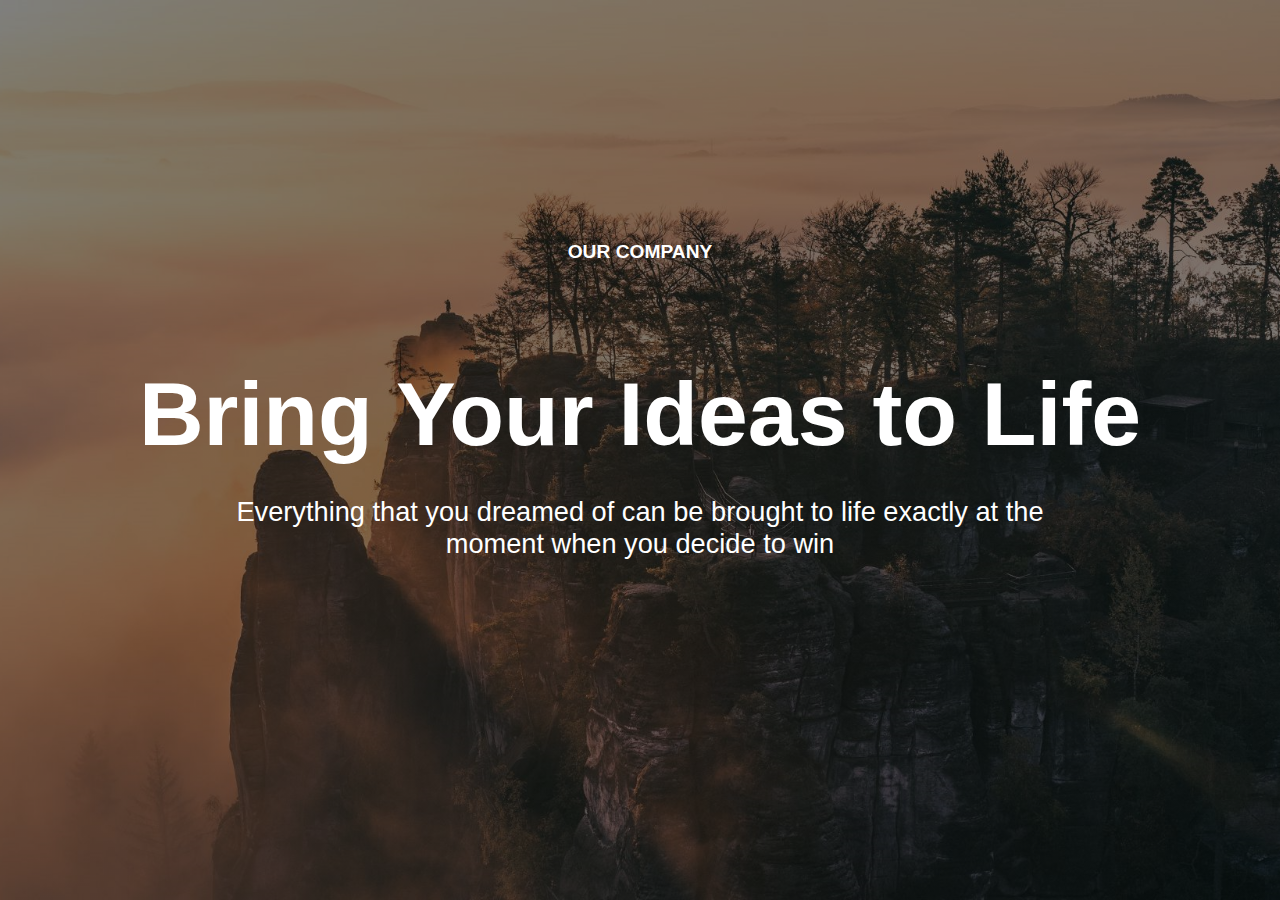
==== Main.html @ 02559ade "Без джс-а" ====
<!DOCTYPE html>
<html lang="en">
<head>
    <meta charset="UTF-8">
    <meta http-equiv="X-UA-Compatible" content="IE=edge">
    <meta name="viewport" content="width=device-width, initial-scale=1.0">
    <link rel="stylesheet" href="main.css">
    <title>Пример страницы</title>
</head>
<body>
    <div id="background">
      <div id="altext">
          <div class="inner" id="first">
              <p>OUR COMPANY</p>
          </div>
          <div class="inner" id="second">
              <p>Bring Your Ideas to Life</p>
          </div>
          <div class="inner" id="third">
              <p>Everything that you dreamed of can be brought to life exactly at the </p>
                <p>moment when you decide to win</p>
          </div>
      </div>   
    </div>
</body>
</html>
---- main.css ----
*{
   margin: 0;
   padding: 0; 
}
html{
    height: 100%;
    width: 100%;
}
body{
    height: 100%;
    width: 100%;
}
#background{
    display: flex;
  background: linear-gradient( rgba(0, 0, 0, 0.5), rgba(0, 0, 0, 0.5) ), url(ooo.png); 
  background-position: center;
  background-size: cover;
  height: 100%;
  overflow: hidden;
  justify-content: center;
  align-items: center;
}
#altext{
    display: flex;
    flex-flow: column;
    height: 100%;
    max-width: max-content;
    font-family: -apple-system, BlinkMacSystemFont, 'Segoe UI', Roboto, Oxygen, Ubuntu, Cantarell, 'Open Sans', 'Helvetica Neue', sans-serif;
    color: white;
    text-align: center;
    justify-content: center;
}
#first p{
    font-size: 1.2em;
    font-weight: 650;
}
#second p{
    font-size: 5.6em;
    font-weight: 650;
    padding-top: 100px;
    padding-bottom: 30px;
} 
#third{
    margin-bottom: 100px;
}
#third p{
    font-size: 1.7em; 
}
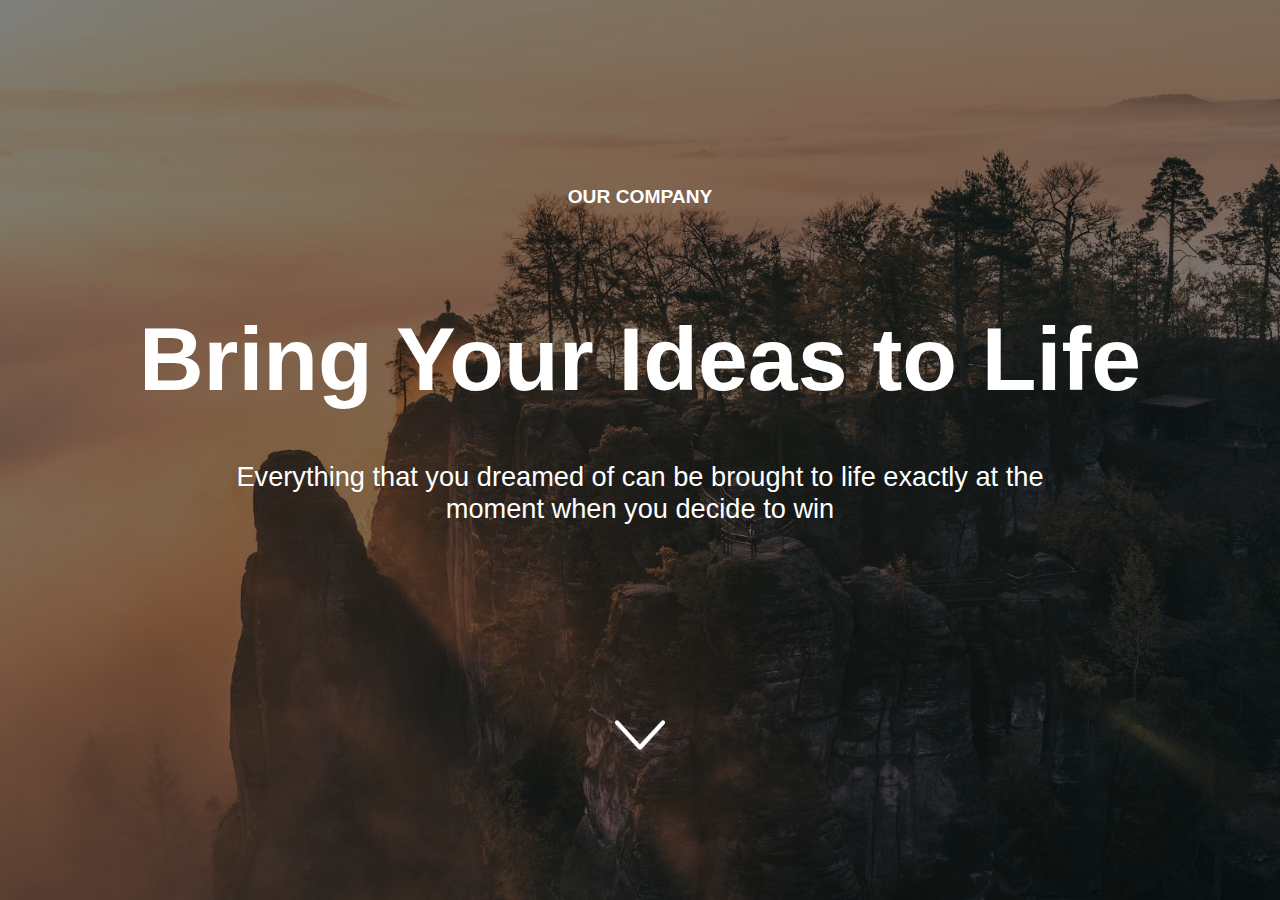
==== commit 7c1bad71: "Адаптация под (почти)ВСЕ экраны" ====
--- a/Main.html
+++ b/Main.html
@@ -20,7 +20,11 @@
               <p>Everything that you dreamed of can be brought to life exactly at the </p>
                 <p>moment when you decide to win</p>
           </div>
-      </div>   
+          <div id="image">
+            <img src="arrow.png"> 
+        </div>
+      </div>  
+       
     </div>
 </body>
 </html>--- a/main.css
+++ b/main.css
@@ -12,6 +12,7 @@
 }
 #background{
     display: flex;
+    position: relative;
   background: linear-gradient( rgba(0, 0, 0, 0.5), rgba(0, 0, 0, 0.5) ), url(ooo.png); 
   background-position: center;
   background-size: cover;
@@ -38,7 +39,7 @@
     font-size: 5.6em;
     font-weight: 650;
     padding-top: 100px;
-    padding-bottom: 30px;
+    padding-bottom: 50px;
 } 
 #third{
     margin-bottom: 100px;
@@ -46,4 +47,118 @@
 #third p{
     font-size: 1.7em; 
 }
+#image{
+    display: flex;
+  height: 10%;
+  align-self: center;
+  justify-self: end;
+  align-items: flex-end;
+  transform: translate(0px, 50%);
+}
+#image img{
+    height: 50px;
+    width: 50px;
+}
 
+@media (max-width: 750px ) {
+    #first p{
+        font-size: 0.8em;
+        font-weight: 650;
+    }
+    #second p{
+        font-size: 3.6em;
+        font-weight: 650;
+        padding-top: 100px;
+        padding-bottom: 50px;
+    } 
+    #third{
+        margin-bottom: 100px;
+    }
+    #third p{
+        font-size: 1.3em; 
+    }
+    #image{
+        transform: translate(0px, 10%);
+    }
+    #image img{
+        height: 40px;
+        width: 40px;
+    } 
+}
+@media (max-width: 300px ) { /*Настройка размеров чисто для Galaxy Fold (раскладушка сенсорная от самсунг)*/
+    #first p{
+        font-size: 0.6em;
+        font-weight: 650;
+    }
+    #second p{
+        font-size: 2.5em;
+        font-weight: 650;
+        padding-top: 100px;
+        padding-bottom: 50px;
+    } 
+    #third{
+        margin-bottom: 100px;
+    }
+    #third p{
+        font-size: 1.0em; 
+    }
+    #image{
+        transform: translate(0px, 5%);
+    }
+    #image img{
+        height: 35px;
+        width: 35px;
+    } 
+}
+@media (max-height: 450px ) {
+    #first p{
+        font-size: 0.8em;
+        font-weight: 650;
+    }
+    #second p{
+        font-size: 3.6em;
+        font-weight: 650;
+        padding-top: 70px;
+        padding-bottom: 30px;
+    } 
+    #third{
+        margin-bottom: 70px;
+    }
+    #third p{
+        font-size: 1.3em; 
+    }
+    #image{
+        transform: translate(0px, 5%);
+    }
+    #image img{
+        height: 40px;
+        width: 40px;
+    } 
+}
+@media (max-height: 750px ) and (max-width: 400px) {
+    #first p{
+        font-size: 0.7em;
+        font-weight: 650;
+    }
+    #second p{
+        font-size: 3em;
+        font-weight: 650;
+        padding-top: 70px;
+        padding-bottom: 30px;
+    } 
+    #third{
+        margin-bottom: 70px;
+    }
+    #third p{
+        font-size: 1em; 
+    }
+    #image{
+        transform: translate(0px, 5%);
+    }
+    #image img{
+        height: 40px;
+        width: 40px;
+    } 
+}
+
+
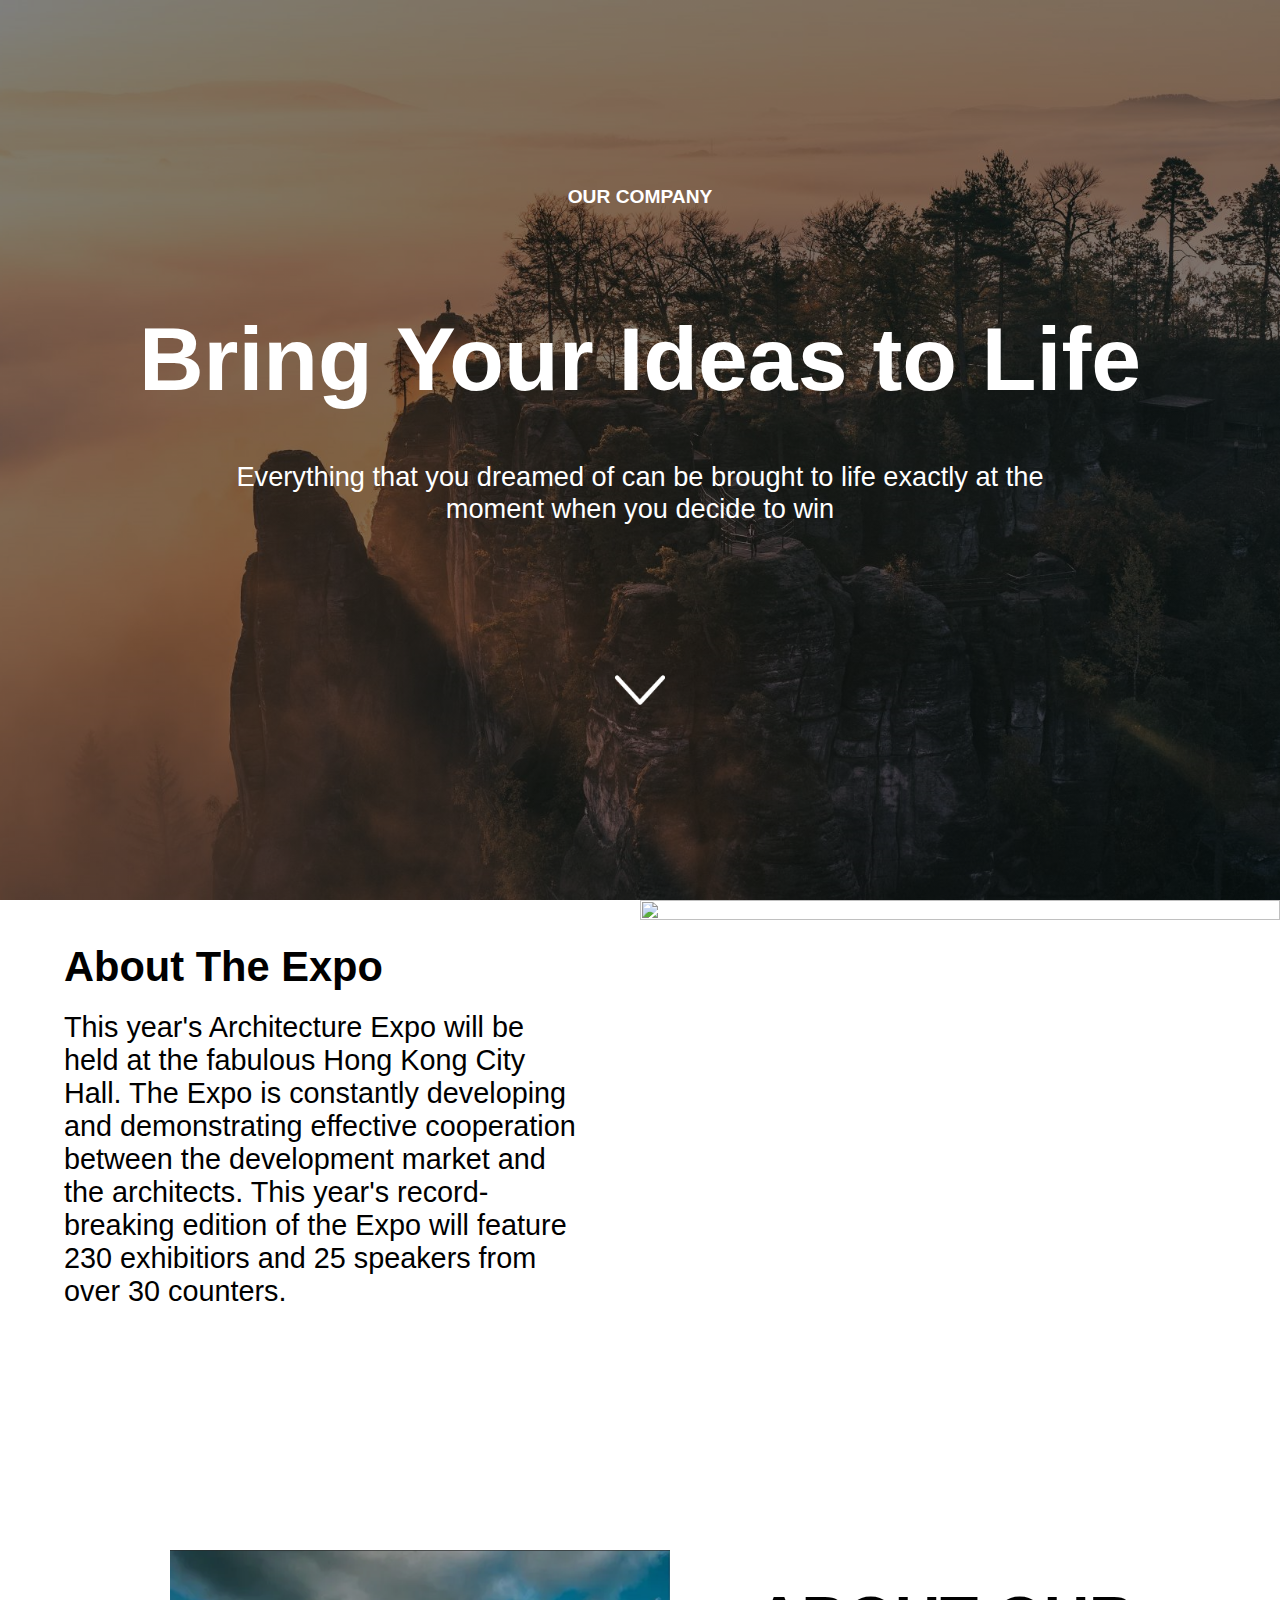
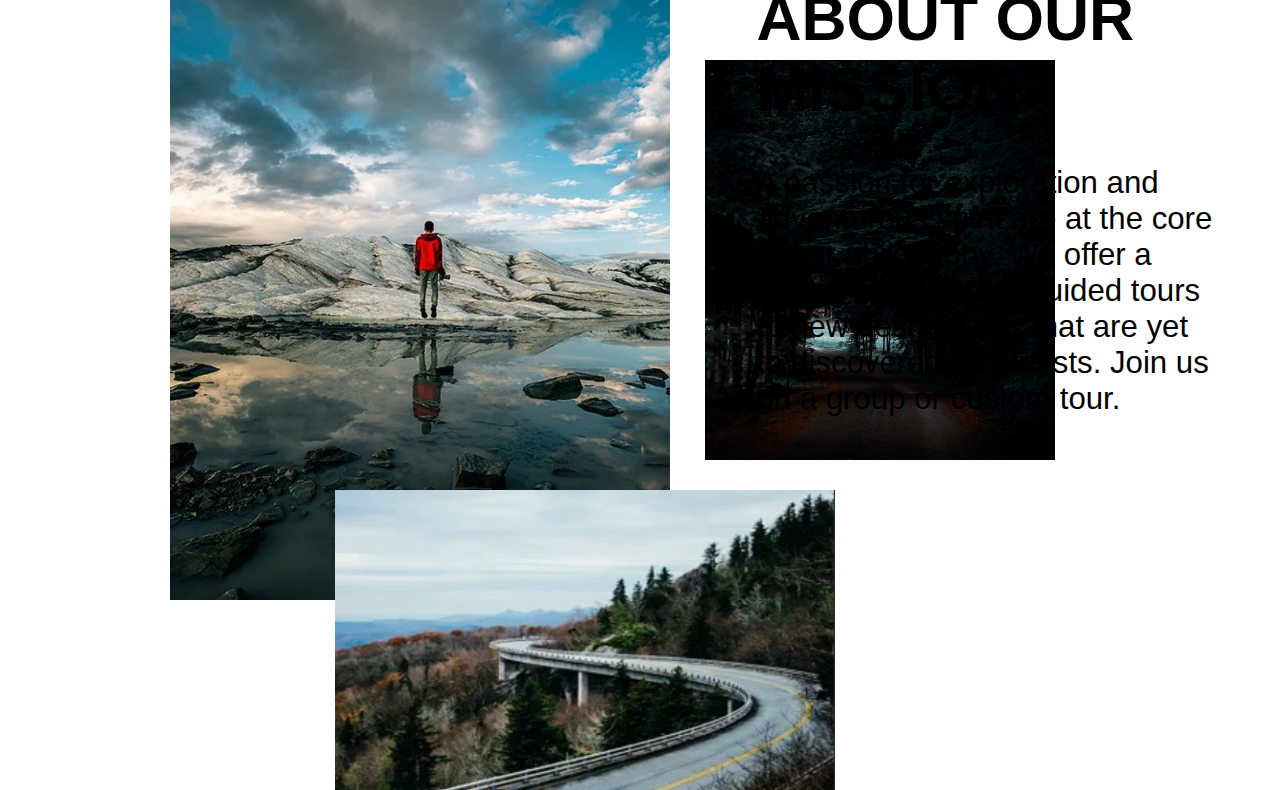
==== commit 900f300f: "Кривое подобие странички" ====
--- a/Main.html
+++ b/Main.html
@@ -8,23 +8,55 @@
     <title>Пример страницы</title>
 </head>
 <body>
-    <div id="background">
-      <div id="altext">
-          <div class="inner" id="first">
+    <div id="content_first">
+      <div id="introduction">
+          <div class="inner" id="first_intro">
               <p>OUR COMPANY</p>
           </div>
-          <div class="inner" id="second">
+          <div class="inner" id="second_intro">
               <p>Bring Your Ideas to Life</p>
           </div>
-          <div class="inner" id="third">
+          <div class="inner" id="third_intro">
               <p>Everything that you dreamed of can be brought to life exactly at the </p>
                 <p>moment when you decide to win</p>
           </div>
-          <div id="image">
+          <div id="arrow">
             <img src="arrow.png"> 
         </div>
       </div>  
-       
     </div>
+     <div id="content_second">
+        <div class="half_of_second">
+            <div id="text_block">
+           <h1>About The Expo</h1>
+           <p>This year's Architecture Expo will be held at the fabulous Hong Kong City Hall. The
+              Expo is constantly developing and demonstrating effective cooperation between the
+              development market and the architects. This year's record-breaking edition of the
+              Expo will feature 230 exhibitiors and 25 speakers from over 30 counters. </p>
+            </div>
+        </div>
+        <div class="half_of_second">
+           <img src="half.jpg"> 
+        </div>
+     </div>
+     <div id="content_third">
+         <div class="half_of_third" id="left_third" >
+            <div id="third_images">
+               <img id="one" src="one.png">
+               <img id="two" src="two.png">
+               <img id="three" src="three.png">
+            </div>
+         </div>
+         <div class="half_of_third" id="right_third">
+            <div id="text_block">
+                <h1>ABOUT OUR MISSION</h1>
+                <p>A passion for exploration and adventurous spirit are at the
+                   core of our philosophy. We offer a variety of exclusive
+                   guided tours to new destinations that are yet to
+                   discovered by tourists. Join us on a group or custom tour.
+                </p>
+            </div>
+         </div>
+     </div>
 </body>
 </html>--- a/main.css
+++ b/main.css
@@ -7,21 +7,23 @@
     width: 100%;
 }
 body{
-    height: 100%;
-    width: 100%;
-}
-#background{
+    height: 250%;
+    width: 100%;
+}
+
+/* Первый блок сайта */
+
+#content_first{
     display: flex;
     position: relative;
   background: linear-gradient( rgba(0, 0, 0, 0.5), rgba(0, 0, 0, 0.5) ), url(ooo.png); 
   background-position: center;
   background-size: cover;
-  height: 100%;
-  overflow: hidden;
+  height: 40%;
   justify-content: center;
   align-items: center;
 }
-#altext{
+#introduction{
     display: flex;
     flex-flow: column;
     height: 100%;
@@ -31,134 +33,237 @@
     text-align: center;
     justify-content: center;
 }
-#first p{
+#first_intro p{
     font-size: 1.2em;
     font-weight: 650;
 }
-#second p{
+#second_intro p{
     font-size: 5.6em;
     font-weight: 650;
     padding-top: 100px;
     padding-bottom: 50px;
 } 
-#third{
+#third_intro{
     margin-bottom: 100px;
 }
-#third p{
+#third_intro p{
     font-size: 1.7em; 
 }
-#image{
+#arrow{
     display: flex;
   height: 10%;
   align-self: center;
   justify-self: end;
   align-items: flex-end;
-  transform: translate(0px, 50%);
-}
-#image img{
+  /* transform: translate(0px, 50%); */
+  animation: down 3s infinite;
+}
+#arrow img{
     height: 50px;
     width: 50px;
 }
 
-@media (max-width: 750px ) {
-    #first p{
+/* Второй блок сайта */
+
+#content_second{
+    display: flex;
+    position: relative;
+  height: 20%;
+}
+.half_of_second{
+    display: flex;
+    width: 50%;
+    height: 100%;
+    font-family: -apple-system, BlinkMacSystemFont, 'Segoe UI', Roboto, Oxygen, Ubuntu, Cantarell, 'Open Sans', 'Helvetica Neue', sans-serif;
+    justify-content: center;
+    text-align: start;
+}
+.half_of_second #text_block{
+  display: flex;
+  flex-flow: column;
+  width: 80%;
+  justify-content: center;
+}
+#text_block p{
+    font-size: 1.8em;
+}
+#text_block h1{
+    font-size: 2.6em;
+    padding-bottom: 20px;
+}
+.half_of_second img{
+    width: 100%;
+    height: min-content;
+} 
+
+/* Третий блок сайта */
+
+#content_third{
+    display: flex;
+    position: relative;
+    width: 100%;
+  height: 40%;
+}
+.half_of_third{
+    display: flex;
+    width: 50%;
+    height: 100%;
+    font-family: -apple-system, BlinkMacSystemFont, 'Segoe UI', Roboto, Oxygen, Ubuntu, Cantarell, 'Open Sans', 'Helvetica Neue', sans-serif;
+    justify-content: center;
+    text-align: start;
+}
+#left_third{
+    width: 60%;
+}
+#third_images{
+    position: relative;
+    width: 80%;
+    height: 80%;
+    align-items: center;
+}
+#third_images #one{
+    position: absolute;
+    width: 500px;
+    height: 650px;
+    z-index: -3;
+    margin-top: 200px;
+    margin-left: 100px;
+}
+#third_images #two{
+    position: absolute;
+    width: 350px;
+    height: 400px;
+    z-index: -2;
+    margin-left: 635px;
+    margin-top: 310px;
+}
+#third_images #three{
+    position: absolute;
+    width: 500px;
+    height: 300px;
+    z-index: -1;
+    margin-top: 740px;
+    margin-left: 265px;
+}
+#right_third #text_block{
+    display: flex;
+    flex-flow: column;
+    width: 80%;
+    justify-content: center;
+    font-size: 1.5em
+}
+#right_third #text_block p{
+    font-size: 1.3em;
+    padding-top: 20px;
+}
+@media (max-width: 750px) {
+    #first_intro p{
         font-size: 0.8em;
         font-weight: 650;
     }
-    #second p{
+    #second_intro p{
         font-size: 3.6em;
         font-weight: 650;
         padding-top: 100px;
         padding-bottom: 50px;
     } 
-    #third{
+    #third_intro{
         margin-bottom: 100px;
     }
-    #third p{
+    #third_intro p{
         font-size: 1.3em; 
     }
-    #image{
+    #arrow{
         transform: translate(0px, 10%);
     }
-    #image img{
+    #arrow img{
         height: 40px;
         width: 40px;
     } 
 }
 @media (max-width: 300px ) { /*Настройка размеров чисто для Galaxy Fold (раскладушка сенсорная от самсунг)*/
-    #first p{
+    #first_intro p{
         font-size: 0.6em;
         font-weight: 650;
     }
-    #second p{
+    #second_intro p{
         font-size: 2.5em;
         font-weight: 650;
         padding-top: 100px;
         padding-bottom: 50px;
     } 
-    #third{
+    #third_intro{
         margin-bottom: 100px;
     }
-    #third p{
+    #third_intro p{
         font-size: 1.0em; 
     }
-    #image{
+    #arrow{
         transform: translate(0px, 5%);
     }
-    #image img{
+    #arrow img{
         height: 35px;
         width: 35px;
     } 
 }
 @media (max-height: 450px ) {
-    #first p{
+    #first_intro p{
         font-size: 0.8em;
         font-weight: 650;
     }
-    #second p{
+    #second_intro p{
         font-size: 3.6em;
         font-weight: 650;
         padding-top: 70px;
         padding-bottom: 30px;
     } 
-    #third{
+    #third_intro{
         margin-bottom: 70px;
     }
-    #third p{
+    #third_intro p{
         font-size: 1.3em; 
     }
-    #image{
+    #arrow{
         transform: translate(0px, 5%);
     }
-    #image img{
+    #arrow img{
         height: 40px;
         width: 40px;
     } 
 }
 @media (max-height: 750px ) and (max-width: 400px) {
-    #first p{
+    #first_intro p{
         font-size: 0.7em;
         font-weight: 650;
     }
-    #second p{
+    #second_intro p{
         font-size: 3em;
         font-weight: 650;
         padding-top: 70px;
         padding-bottom: 30px;
     } 
-    #third{
+    #third_intro{
         margin-bottom: 70px;
     }
-    #third p{
+    #third_intro p{
         font-size: 1em; 
     }
-    #image{
+    #arrow{
         transform: translate(0px, 5%);
     }
-    #image img{
+    #arrow img{
         height: 40px;
         width: 40px;
     } 
 }
-
-
+@keyframes down {
+    0% {
+        transform: translate(0);
+    }
+    20% {
+        transform: translateY(15px);
+    }
+    40% {
+        transform: translate(0);
+    }
+}
